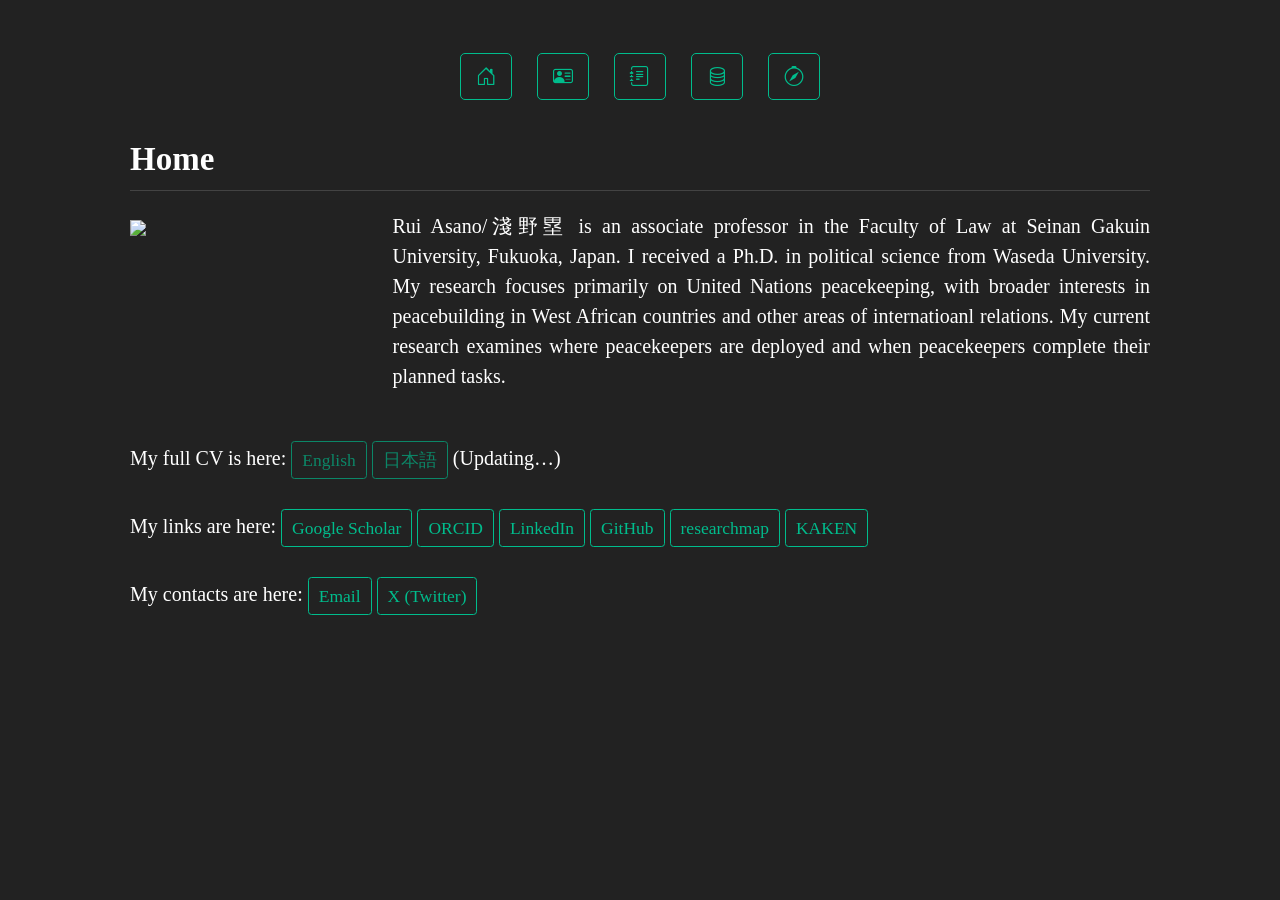
==== index.html @ 14e8726b "Built site for gh-pages" ====
<!DOCTYPE html>
<html xmlns="http://www.w3.org/1999/xhtml" lang="en" xml:lang="en"><head>

<meta charset="utf-8">
<meta name="generator" content="quarto-1.9.37">

<meta name="viewport" content="width=device-width, initial-scale=1.0, user-scalable=yes">


<title>Rui Asano</title>
<style>
/* Default styles provided by pandoc.
** See https://pandoc.org/MANUAL.html#variables-for-html for config info.
*/
code{white-space: pre-wrap;}
span.smallcaps{font-variant: small-caps;}
div.columns{display: flex; gap: min(4vw, 1.5em);}
div.column{flex: auto; overflow-x: auto;}
div.hanging-indent{margin-left: 1.5em; text-indent: -1.5em;}
ul.task-list{list-style: none;}
ul.task-list li input[type="checkbox"] {
  width: 0.8em;
  margin: 0 0.8em 0.2em -1em; /* quarto-specific, see https://github.com/quarto-dev/quarto-cli/issues/4556 */ 
  vertical-align: middle;
}
</style>


<script src="site_libs/quarto-nav/quarto-nav.js"></script>
<script src="site_libs/clipboard/clipboard.min.js"></script>
<script src="site_libs/quarto-search/autocomplete.umd.js"></script>
<script src="site_libs/quarto-search/fuse.min.js"></script>
<script src="site_libs/quarto-search/quarto-search.js"></script>
<meta name="quarto:offset" content="./">
<script src="site_libs/quarto-html/quarto.js" type="module"></script>
<script src="site_libs/quarto-html/tabsets/tabsets.js" type="module"></script>
<script src="site_libs/quarto-html/popper.min.js"></script>
<script src="site_libs/quarto-html/tippy.umd.min.js"></script>
<link href="site_libs/quarto-html/tippy.css" rel="stylesheet">
<link href="site_libs/quarto-html/quarto-syntax-highlighting-dark-d0ae9245876894da5ac7e18953ecc5cc.css" rel="stylesheet" id="quarto-text-highlighting-styles">
<script src="site_libs/bootstrap/bootstrap.min.js"></script>
<link href="site_libs/bootstrap/bootstrap-icons.css" rel="stylesheet">
<link href="site_libs/bootstrap/bootstrap-afde2cf6920f14b63415bf4f99a6d657.min.css" rel="stylesheet" append-hash="true" id="quarto-bootstrap" data-mode="dark">
<script id="quarto-search-options" type="application/json">{
  "location": "sidebar",
  "copy-button": false,
  "collapse-after": 3,
  "panel-placement": "start",
  "type": "textbox",
  "limit": 50,
  "keyboard-shortcut": [
    "f",
    "/",
    "s"
  ],
  "show-item-context": false,
  "language": {
    "search-no-results-text": "No results",
    "search-matching-documents-text": "matching documents",
    "search-copy-link-title": "Copy link to search",
    "search-hide-matches-text": "Hide additional matches",
    "search-more-match-text": "more match in this document",
    "search-more-matches-text": "more matches in this document",
    "search-clear-button-title": "Clear",
    "search-text-placeholder": "",
    "search-detached-cancel-button-title": "Cancel",
    "search-submit-button-title": "Submit",
    "search-label": "Search"
  }
}</script>


</head>

<body class="fullcontent quarto-light">

<div id="quarto-search-results"></div>
<!-- content -->
<div id="quarto-content" class="quarto-container page-columns page-rows-contents page-layout-article">
<!-- sidebar -->
<!-- margin-sidebar -->
    
<!-- main -->
<main class="content" id="quarto-document-content"><header id="title-block-header" class="quarto-title-block"></header>




<div class="sticky-top bg-body">
<div class="text-center">
<p><a href="./index.html" aria-label="Home" title="Home" class="btn btn-outline-success mx-2"> <i class="bi bi-house-door" aria-hidden="true"></i> </a> <a href="./bio.html" aria-label="Bio" title="Bio" class="btn btn-outline-success mx-2"> <i class="bi bi-person-vcard" aria-hidden="true"></i> </a> <a href="./publications.html" aria-label="Publications" title="Publications" class="btn btn-outline-success mx-2"> <i class="bi bi-journal-text" aria-hidden="true"></i> </a> <a href="./datasets.html" aria-label="Datasets" title="Datasets" class="btn btn-outline-success mx-2"> <i class="bi bi-database" aria-hidden="true"></i> </a> <a href="./others.html" aria-label="Others" title="Others" class="btn btn-outline-success mx-2"> <i class="bi bi-compass" aria-hidden="true"></i> </a></p>
</div>
<section id="home" class="level2">
<h2 data-anchor-id="home">Home</h2>
</section>
</div>
<div class="grid">
<div class="g-col-12 g-col-md-3">
<p><img src="./images/index/profile.JPG" class="img-fluid" width="210"></p>
</div>
<div class="g-col-12 g-col-md-9" style="text-align: justify;">
<p>Rui Asano/淺野塁 is an associate professor in the Faculty of Law at Seinan Gakuin University, Fukuoka, Japan. I received a Ph.D.&nbsp;in political science from Waseda University. My research focuses primarily on United Nations peacekeeping, with broader interests in peacebuilding in West African countries and other areas of internatioanl relations. My current research examines where peacekeepers are deployed and when peacekeepers complete their planned tasks.</p>
</div>
</div>
<div class="mb-4">

</div>
<p>My full CV is here: <a href="./files/cv/English/cv_ruiasano.pdf" class="btn btn-outline-success btn-sm disabled" target="_blank"> English </a> <a href="./files/cv/Japanese/cv_ruiasano_jp.pdf" class="btn btn-outline-success btn-sm disabled" target="_blank"> 日本語 </a> (Updating…)</p>
<div class="mb-4">

</div>
<p>My links are here: <a href="https://scholar.google.com/citations?user=XIkICDQAAAAJ&amp;hl=en" class="btn btn-outline-success btn-sm" target="_blank"> Google Scholar </a> <a href="https://orcid.org/0000-0003-3996-5195" class="btn btn-outline-success btn-sm" target="_blank"> ORCID </a> <a href="https://www.linkedin.com/in/rui-asano-786a3216b/" class="btn btn-outline-success btn-sm" target="_blank"> LinkedIn </a> <a href="https://github.com/ruiasano" class="btn btn-outline-success btn-sm" target="_blank"> GitHub </a> <a href="https://researchmap.jp/ruiasano" class="btn btn-outline-success btn-sm" target="_blank"> researchmap </a> <a href="https://nrid.nii.ac.jp/ja/nrid/1000090947607/" class="btn btn-outline-success btn-sm" target="_blank"> KAKEN </a></p>
<div class="mb-4">

</div>
<p>My contacts are here: <button type="button" class="btn btn-outline-success btn-sm" onclick="copyEmail()" aria-label="Copy email address"> <span id="email-button-text">Email</span> </button> <a href="https://twitter.com/ruiasano" class="btn btn-outline-success btn-sm" target="_blank"> X (Twitter) </a></p>
<script>
function copyEmail() {
  const parts = ["ruiasano", "seinan-gu", "ac", "jp"];
  const email = parts[0] + "@" + parts[1] + "." + parts[2] + "." + parts[3];

  navigator.clipboard.writeText(email).then(() => {
    const label = document.getElementById("email-button-text");
    label.textContent = "Copied!";
    setTimeout(() => {
      label.textContent = "Email";
    }, 1500);
  });
}
</script>



</main> <!-- /main -->
<script id="quarto-html-after-body" type="application/javascript">
  window.document.addEventListener("DOMContentLoaded", function (event) {
    const isCodeAnnotation = (el) => {
      for (const clz of el.classList) {
        if (clz.startsWith('code-annotation-')) {                     
          return true;
        }
      }
      return false;
    }
    const onCopySuccess = function(e) {
      // button target
      const button = e.trigger;
      // don't keep focus
      button.blur();
      // flash "checked"
      button.classList.add('code-copy-button-checked');
      var currentTitle = button.getAttribute("title");
      button.setAttribute("title", "Copied!");
      let tooltip;
      if (window.bootstrap) {
        button.setAttribute("data-bs-toggle", "tooltip");
        button.setAttribute("data-bs-placement", "left");
        button.setAttribute("data-bs-title", "Copied!");
        tooltip = new bootstrap.Tooltip(button, 
          { trigger: "manual", 
            customClass: "code-copy-button-tooltip",
            offset: [0, -8]});
        tooltip.show();    
      }
      setTimeout(function() {
        if (tooltip) {
          tooltip.hide();
          button.removeAttribute("data-bs-title");
          button.removeAttribute("data-bs-toggle");
          button.removeAttribute("data-bs-placement");
        }
        button.setAttribute("title", currentTitle);
        button.classList.remove('code-copy-button-checked');
      }, 1000);
      // clear code selection
      e.clearSelection();
    }
    const getTextToCopy = function(trigger) {
      const outerScaffold = trigger.parentElement.cloneNode(true);
      const codeEl = outerScaffold.querySelector('code');
      for (const childEl of codeEl.children) {
        if (isCodeAnnotation(childEl)) {
          childEl.remove();
        }
      }
      return codeEl.innerText;
    }
    const clipboard = new window.ClipboardJS('.code-copy-button:not([data-in-quarto-modal])', {
      text: getTextToCopy
    });
    clipboard.on('success', onCopySuccess);
    if (window.document.getElementById('quarto-embedded-source-code-modal')) {
      const clipboardModal = new window.ClipboardJS('.code-copy-button[data-in-quarto-modal]', {
        text: getTextToCopy,
        container: window.document.getElementById('quarto-embedded-source-code-modal')
      });
      clipboardModal.on('success', onCopySuccess);
    }
      var localhostRegex = new RegExp(/^(?:http|https):\/\/localhost\:?[0-9]*\//);
      var mailtoRegex = new RegExp(/^mailto:/);
        var filterRegex = new RegExp("https:\/\/ruiasano\.github\.io\/");
      var isInternal = (href) => {
          return filterRegex.test(href) || localhostRegex.test(href) || mailtoRegex.test(href);
      }
      // Inspect non-navigation links and adorn them if external
     var links = window.document.querySelectorAll('a[href]:not(.nav-link):not(.navbar-brand):not(.toc-action):not(.sidebar-link):not(.sidebar-item-toggle):not(.pagination-link):not(.no-external):not([aria-hidden]):not(.dropdown-item):not(.quarto-navigation-tool):not(.about-link)');
      for (var i=0; i<links.length; i++) {
        const link = links[i];
        if (!isInternal(link.href)) {
          // undo the damage that might have been done by quarto-nav.js in the case of
          // links that we want to consider external
          if (link.dataset.originalHref !== undefined) {
            link.href = link.dataset.originalHref;
          }
        }
      }
    function tippyHover(el, contentFn, onTriggerFn, onUntriggerFn) {
      const config = {
        allowHTML: true,
        maxWidth: 500,
        delay: 100,
        arrow: false,
        appendTo: function(el) {
            return el.parentElement;
        },
        interactive: true,
        interactiveBorder: 10,
        theme: 'quarto',
        placement: 'bottom-start',
      };
      if (contentFn) {
        config.content = contentFn;
      }
      if (onTriggerFn) {
        config.onTrigger = onTriggerFn;
      }
      if (onUntriggerFn) {
        config.onUntrigger = onUntriggerFn;
      }
      window.tippy(el, config); 
    }
    const noterefs = window.document.querySelectorAll('a[role="doc-noteref"]');
    for (var i=0; i<noterefs.length; i++) {
      const ref = noterefs[i];
      tippyHover(ref, function() {
        // use id or data attribute instead here
        let href = ref.getAttribute('data-footnote-href') || ref.getAttribute('href');
        try { href = new URL(href).hash; } catch {}
        const id = href.replace(/^#\/?/, "");
        const note = window.document.getElementById(id);
        if (note) {
          return note.innerHTML;
        } else {
          return "";
        }
      });
    }
    const xrefs = window.document.querySelectorAll('a.quarto-xref');
    const processXRef = (id, note) => {
      // Strip column container classes
      const stripColumnClz = (el) => {
        el.classList.remove("page-full", "page-columns");
        if (el.children) {
          for (const child of el.children) {
            stripColumnClz(child);
          }
        }
      }
      stripColumnClz(note)
      if (id === null || id.startsWith('sec-')) {
        // Special case sections, only their first couple elements
        const container = document.createElement("div");
        if (note.children && note.children.length > 2) {
          container.appendChild(note.children[0].cloneNode(true));
          for (let i = 1; i < note.children.length; i++) {
            const child = note.children[i];
            if (child.tagName === "P" && child.innerText === "") {
              continue;
            } else {
              container.appendChild(child.cloneNode(true));
              break;
            }
          }
          if (window.Quarto?.typesetMath) {
            window.Quarto.typesetMath(container);
          }
          return container.innerHTML
        } else {
          if (window.Quarto?.typesetMath) {
            window.Quarto.typesetMath(note);
          }
          return note.innerHTML;
        }
      } else {
        // Remove any anchor links if they are present
        const anchorLink = note.querySelector('a.anchorjs-link');
        if (anchorLink) {
          anchorLink.remove();
        }
        if (window.Quarto?.typesetMath) {
          window.Quarto.typesetMath(note);
        }
        if (note.classList.contains("callout")) {
          return note.outerHTML;
        } else {
          return note.innerHTML;
        }
      }
    }
    for (var i=0; i<xrefs.length; i++) {
      const xref = xrefs[i];
      tippyHover(xref, undefined, function(instance) {
        instance.disable();
        let url = xref.getAttribute('href');
        let hash = undefined; 
        if (url.startsWith('#')) {
          hash = url;
        } else {
          try { hash = new URL(url).hash; } catch {}
        }
        if (hash) {
          const id = hash.replace(/^#\/?/, "");
          const note = window.document.getElementById(id);
          if (note !== null) {
            try {
              const html = processXRef(id, note.cloneNode(true));
              instance.setContent(html);
            } finally {
              instance.enable();
              instance.show();
            }
          } else {
            // See if we can fetch this
            fetch(url.split('#')[0])
            .then(res => res.text())
            .then(html => {
              const parser = new DOMParser();
              const htmlDoc = parser.parseFromString(html, "text/html");
              const note = htmlDoc.getElementById(id);
              if (note !== null) {
                const html = processXRef(id, note);
                instance.setContent(html);
              } 
            }).finally(() => {
              instance.enable();
              instance.show();
            });
          }
        } else {
          // See if we can fetch a full url (with no hash to target)
          // This is a special case and we should probably do some content thinning / targeting
          fetch(url)
          .then(res => res.text())
          .then(html => {
            const parser = new DOMParser();
            const htmlDoc = parser.parseFromString(html, "text/html");
            const note = htmlDoc.querySelector('main.content');
            if (note !== null) {
              // This should only happen for chapter cross references
              // (since there is no id in the URL)
              // remove the first header
              if (note.children.length > 0 && note.children[0].tagName === "HEADER") {
                note.children[0].remove();
              }
              const html = processXRef(null, note);
              instance.setContent(html);
            } 
          }).finally(() => {
            instance.enable();
            instance.show();
          });
        }
      }, function(instance) {
      });
    }
        let selectedAnnoteEl;
        const selectorForAnnotation = ( cell, annotation) => {
          let cellAttr = 'data-code-cell="' + cell + '"';
          let lineAttr = 'data-code-annotation="' +  annotation + '"';
          const selector = 'span[' + cellAttr + '][' + lineAttr + ']';
          return selector;
        }
        const selectCodeLines = (annoteEl) => {
          const doc = window.document;
          const targetCell = annoteEl.getAttribute("data-target-cell");
          const targetAnnotation = annoteEl.getAttribute("data-target-annotation");
          const annoteSpan = window.document.querySelector(selectorForAnnotation(targetCell, targetAnnotation));
          const lines = annoteSpan.getAttribute("data-code-lines").split(",");
          const lineIds = lines.map((line) => {
            return targetCell + "-" + line;
          })
          let top = null;
          let height = null;
          let parent = null;
          if (lineIds.length > 0) {
              //compute the position of the single el (top and bottom and make a div)
              const el = window.document.getElementById(lineIds[0]);
              top = el.offsetTop;
              height = el.offsetHeight;
              parent = el.parentElement.parentElement;
            if (lineIds.length > 1) {
              const lastEl = window.document.getElementById(lineIds[lineIds.length - 1]);
              const bottom = lastEl.offsetTop + lastEl.offsetHeight;
              height = bottom - top;
            }
            if (top !== null && height !== null && parent !== null) {
              // cook up a div (if necessary) and position it 
              let div = window.document.getElementById("code-annotation-line-highlight");
              if (div === null) {
                div = window.document.createElement("div");
                div.setAttribute("id", "code-annotation-line-highlight");
                div.style.position = 'absolute';
                parent.appendChild(div);
              }
              div.style.top = top - 2 + "px";
              div.style.height = height + 4 + "px";
              div.style.left = 0;
              let gutterDiv = window.document.getElementById("code-annotation-line-highlight-gutter");
              if (gutterDiv === null) {
                gutterDiv = window.document.createElement("div");
                gutterDiv.setAttribute("id", "code-annotation-line-highlight-gutter");
                gutterDiv.style.position = 'absolute';
                const codeCell = window.document.getElementById(targetCell);
                const gutter = codeCell.querySelector('.code-annotation-gutter');
                gutter.appendChild(gutterDiv);
              }
              gutterDiv.style.top = top - 2 + "px";
              gutterDiv.style.height = height + 4 + "px";
            }
            selectedAnnoteEl = annoteEl;
          }
        };
        const unselectCodeLines = () => {
          const elementsIds = ["code-annotation-line-highlight", "code-annotation-line-highlight-gutter"];
          elementsIds.forEach((elId) => {
            const div = window.document.getElementById(elId);
            if (div) {
              div.remove();
            }
          });
          selectedAnnoteEl = undefined;
        };
          // Handle positioning of the toggle
      window.addEventListener(
        "resize",
        throttle(() => {
          elRect = undefined;
          if (selectedAnnoteEl) {
            selectCodeLines(selectedAnnoteEl);
          }
        }, 10)
      );
      function throttle(fn, ms) {
      let throttle = false;
      let timer;
        return (...args) => {
          if(!throttle) { // first call gets through
              fn.apply(this, args);
              throttle = true;
          } else { // all the others get throttled
              if(timer) clearTimeout(timer); // cancel #2
              timer = setTimeout(() => {
                fn.apply(this, args);
                timer = throttle = false;
              }, ms);
          }
        };
      }
        // Attach click handler to the DT
        const annoteDls = window.document.querySelectorAll('dt[data-target-cell]');
        for (const annoteDlNode of annoteDls) {
          annoteDlNode.addEventListener('click', (event) => {
            const clickedEl = event.target;
            if (clickedEl !== selectedAnnoteEl) {
              unselectCodeLines();
              const activeEl = window.document.querySelector('dt[data-target-cell].code-annotation-active');
              if (activeEl) {
                activeEl.classList.remove('code-annotation-active');
              }
              selectCodeLines(clickedEl);
              clickedEl.classList.add('code-annotation-active');
            } else {
              // Unselect the line
              unselectCodeLines();
              clickedEl.classList.remove('code-annotation-active');
            }
          });
        }
    const findCites = (el) => {
      const parentEl = el.parentElement;
      if (parentEl) {
        const cites = parentEl.dataset.cites;
        if (cites) {
          return {
            el,
            cites: cites.split(' ')
          };
        } else {
          return findCites(el.parentElement)
        }
      } else {
        return undefined;
      }
    };
    var bibliorefs = window.document.querySelectorAll('a[role="doc-biblioref"]');
    for (var i=0; i<bibliorefs.length; i++) {
      const ref = bibliorefs[i];
      const citeInfo = findCites(ref);
      if (citeInfo) {
        tippyHover(citeInfo.el, function() {
          var popup = window.document.createElement('div');
          citeInfo.cites.forEach(function(cite) {
            var citeDiv = window.document.createElement('div');
            citeDiv.classList.add('hanging-indent');
            citeDiv.classList.add('csl-entry');
            var biblioDiv = window.document.getElementById('ref-' + cite);
            if (biblioDiv) {
              citeDiv.innerHTML = biblioDiv.innerHTML;
            }
            popup.appendChild(citeDiv);
          });
          return popup.innerHTML;
        });
      }
    }
  });
  </script>
</div> <!-- /content -->




</body></html>
---- site_libs/quarto-html/tippy.css ----
.tippy-box[data-animation=fade][data-state=hidden]{opacity:0}[data-tippy-root]{max-width:calc(100vw - 10px)}.tippy-box{position:relative;background-color:#333;color:#fff;border-radius:4px;font-size:14px;line-height:1.4;white-space:normal;outline:0;transition-property:transform,visibility,opacity}.tippy-box[data-placement^=top]>.tippy-arrow{bottom:0}.tippy-box[data-placement^=top]>.tippy-arrow:before{bottom:-7px;left:0;border-width:8px 8px 0;border-top-color:initial;transform-origin:center top}.tippy-box[data-placement^=bottom]>.tippy-arrow{top:0}.tippy-box[data-placement^=bottom]>.tippy-arrow:before{top:-7px;left:0;border-width:0 8px 8px;border-bottom-color:initial;transform-origin:center bottom}.tippy-box[data-placement^=left]>.tippy-arrow{right:0}.tippy-box[data-placement^=left]>.tippy-arrow:before{border-width:8px 0 8px 8px;border-left-color:initial;right:-7px;transform-origin:center left}.tippy-box[data-placement^=right]>.tippy-arrow{left:0}.tippy-box[data-placement^=right]>.tippy-arrow:before{left:-7px;border-width:8px 8px 8px 0;border-right-color:initial;transform-origin:center right}.tippy-box[data-inertia][data-state=visible]{transition-timing-function:cubic-bezier(.54,1.5,.38,1.11)}.tippy-arrow{width:16px;height:16px;color:#333}.tippy-arrow:before{content:"";position:absolute;border-color:transparent;border-style:solid}.tippy-content{position:relative;padding:5px 9px;z-index:1}
---- site_libs/quarto-html/quarto-syntax-highlighting-dark-d0ae9245876894da5ac7e18953ecc5cc.css ----
/* quarto syntax highlight colors */
:root {
  --quarto-hl-al-color: #f07178;
  --quarto-hl-an-color: #d4d0ab;
  --quarto-hl-at-color: #00e0e0;
  --quarto-hl-bn-color: #d4d0ab;
  --quarto-hl-bu-color: #abe338;
  --quarto-hl-ch-color: #abe338;
  --quarto-hl-co-color: #f8f8f2;
  --quarto-hl-cv-color: #ffd700;
  --quarto-hl-cn-color: #ffd700;
  --quarto-hl-cf-color: #ffa07a;
  --quarto-hl-dt-color: #ffa07a;
  --quarto-hl-dv-color: #d4d0ab;
  --quarto-hl-do-color: #f8f8f2;
  --quarto-hl-er-color: #f07178;
  --quarto-hl-ex-color: #00e0e0;
  --quarto-hl-fl-color: #d4d0ab;
  --quarto-hl-fu-color: #ffa07a;
  --quarto-hl-im-color: #abe338;
  --quarto-hl-in-color: #d4d0ab;
  --quarto-hl-kw-color: #ffa07a;
  --quarto-hl-op-color: #ffa07a;
  --quarto-hl-ot-color: #00e0e0;
  --quarto-hl-pp-color: #dcc6e0;
  --quarto-hl-re-color: #00e0e0;
  --quarto-hl-sc-color: #abe338;
  --quarto-hl-ss-color: #abe338;
  --quarto-hl-st-color: #abe338;
  --quarto-hl-va-color: #00e0e0;
  --quarto-hl-vs-color: #abe338;
  --quarto-hl-wa-color: #dcc6e0;
}

/* other quarto variables */
:root {
  --quarto-font-monospace: SFMono-Regular, Menlo, Monaco, Consolas, "Liberation Mono", "Courier New", monospace;
}

/* syntax highlight based on Pandoc's rules */
pre > code.sourceCode > span {
  color: #f8f8f2;
}

code.sourceCode > span {
  color: #f8f8f2;
}

div.sourceCode,
div.sourceCode pre.sourceCode {
  color: #f8f8f2;
}

/* Normal */
code span {
  color: #f8f8f2;
}

/* Alert */
code span.al {
  color: #f07178;
}

/* Annotation */
code span.an {
  color: #d4d0ab;
}

/* Attribute */
code span.at {
  color: #00e0e0;
}

/* BaseN */
code span.bn {
  color: #d4d0ab;
}

/* BuiltIn */
code span.bu {
  color: #abe338;
}

/* ControlFlow */
code span.cf {
  font-weight: bold;
  color: #ffa07a;
}

/* Char */
code span.ch {
  color: #abe338;
}

/* Constant */
code span.cn {
  color: #ffd700;
}

/* Comment */
code span.co {
  font-style: italic;
  color: #f8f8f2;
}

/* CommentVar */
code span.cv {
  color: #ffd700;
}

/* Documentation */
code span.do {
  color: #f8f8f2;
}

/* DataType */
code span.dt {
  color: #ffa07a;
}

/* DecVal */
code span.dv {
  color: #d4d0ab;
}

/* Error */
code span.er {
  color: #f07178;
  text-decoration: underline;
}

/* Extension */
code span.ex {
  font-weight: bold;
  color: #00e0e0;
}

/* Float */
code span.fl {
  color: #d4d0ab;
}

/* Function */
code span.fu {
  color: #ffa07a;
}

/* Import */
code span.im {
  color: #abe338;
}

/* Information */
code span.in {
  color: #d4d0ab;
}

/* Keyword */
code span.kw {
  font-weight: bold;
  color: #ffa07a;
}

/* Operator */
code span.op {
  color: #ffa07a;
}

/* Other */
code span.ot {
  color: #00e0e0;
}

/* Preprocessor */
code span.pp {
  color: #dcc6e0;
}

/* RegionMarker */
code span.re {
  background-color: #f8f8f2;
  color: #00e0e0;
}

/* SpecialChar */
code span.sc {
  color: #abe338;
}

/* SpecialString */
code span.ss {
  color: #abe338;
}

/* String */
code span.st {
  color: #abe338;
}

/* Variable */
code span.va {
  color: #00e0e0;
}

/* VerbatimString */
code span.vs {
  color: #abe338;
}

/* Warning */
code span.wa {
  color: #dcc6e0;
}

.prevent-inlining {
  content: "</";
}

/*# sourceMappingURL=e2dac9153eaf3c552d5043f9565d03d7.css.map */
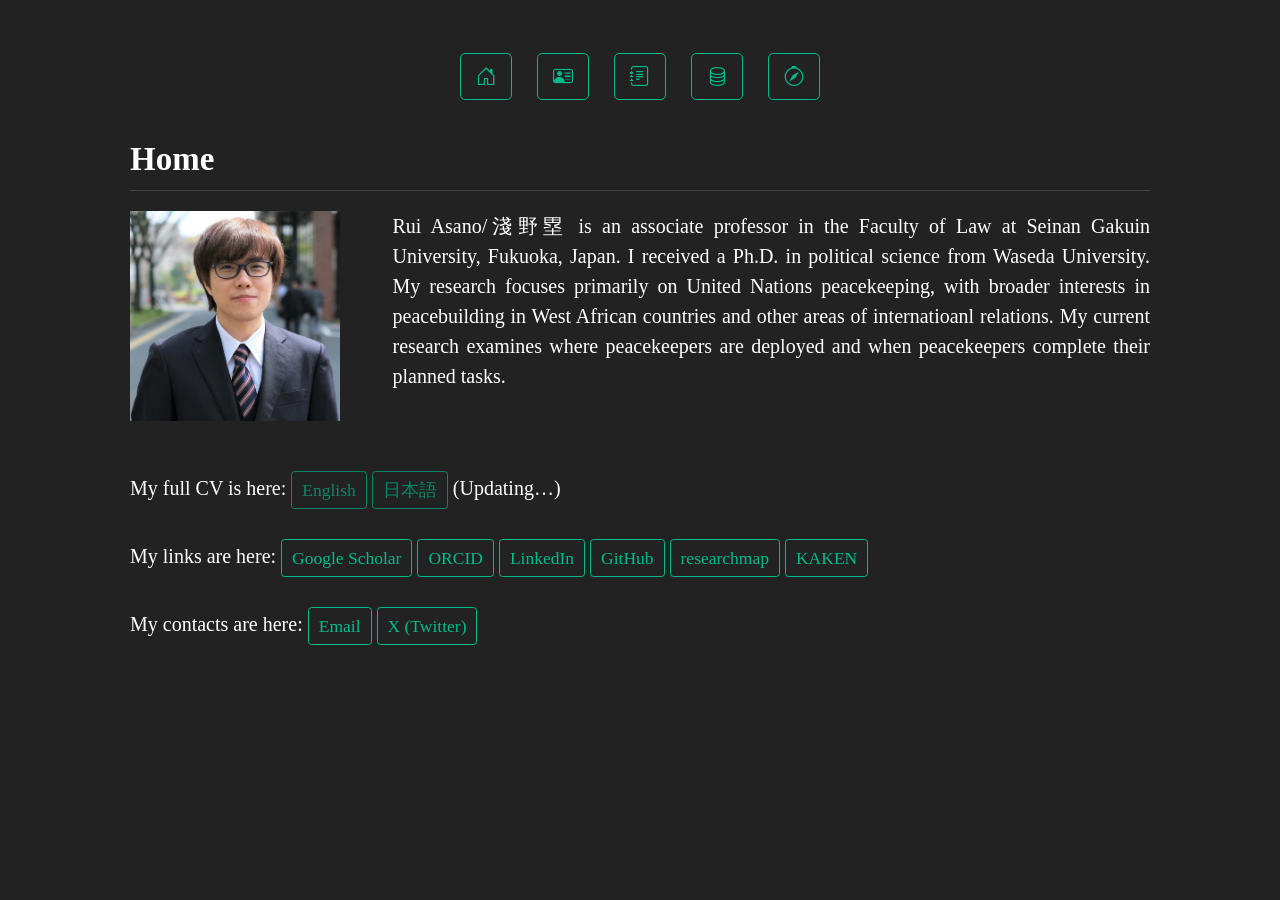
==== commit d416a491: "Built site for gh-pages" ====
--- a/index.html
+++ b/index.html
@@ -68,6 +68,15 @@
     "search-label": "Search"
   }
 }</script>
+<script async="" src="https://www.googletagmanager.com/gtag/js?id=G-M7EKB37L0S"></script>
+
+<script type="text/javascript">
+
+window.dataLayer = window.dataLayer || [];
+function gtag(){dataLayer.push(arguments);}
+gtag('js', new Date());
+gtag('config', 'G-M7EKB37L0S', { 'anonymize_ip': true});
+</script>
 
 
 </head>
